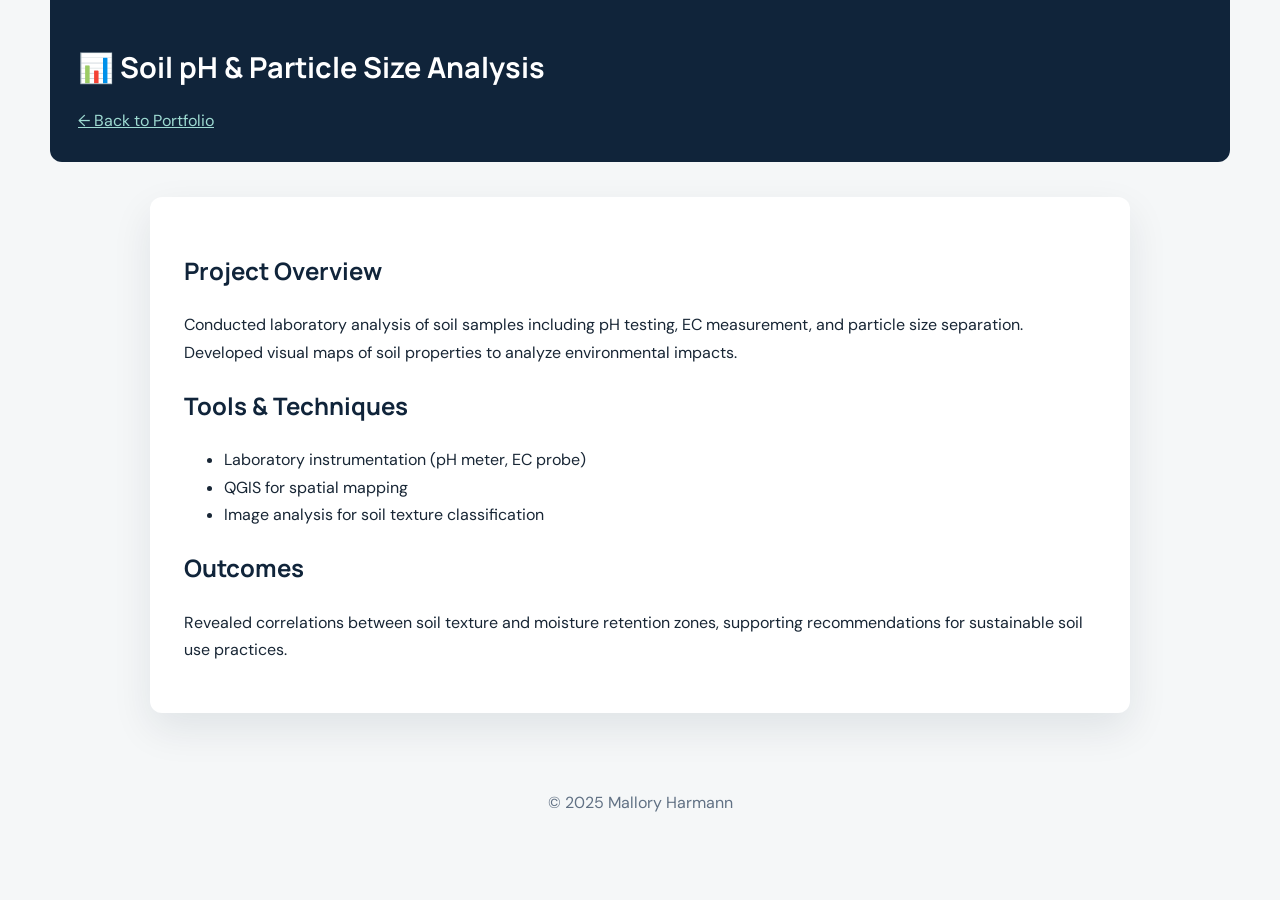
==== soil-analysis.html @ bd6270fc "Add files via upload" ====
<!DOCTYPE html>
<html lang="en">
<head>
  <meta charset="UTF-8" />
  <meta name="viewport" content="width=device-width, initial-scale=1.0"/>
  <title>Soil pH & Particle Size Analysis | Mallory Harmann</title>
  <link rel="stylesheet" href="style.css" />
</head>
<body>
  <header>
    <h1>📊 Soil pH & Particle Size Analysis</h1>
    <nav>
      <a href="index.html">← Back to Portfolio</a>
    </nav>
  </header>

  <main>
    <section>
      <h2>Project Overview</h2>
      <p>Conducted laboratory analysis of soil samples including pH testing, EC measurement, and particle size separation. Developed visual maps of soil properties to analyze environmental impacts.</p>
    </section>

    <section>
      <h2>Tools & Techniques</h2>
      <ul>
        <li>Laboratory instrumentation (pH meter, EC probe)</li>
        <li>QGIS for spatial mapping</li>
        <li>Image analysis for soil texture classification</li>
      </ul>
    </section>

    <section>
      <h2>Outcomes</h2>
      <p>Revealed correlations between soil texture and moisture retention zones, supporting recommendations for sustainable soil use practices.</p>
    </section>
  </main>

  <footer>
    <p>&copy; 2025 Mallory Harmann</p>
  </footer>
</body>
</html>
---- style.css ----
@import url('https://fonts.googleapis.com/css2?family=DM+Sans:wght@400;500;600;700&family=Manrope:wght@400;500;600;700;800&display=swap');
:root{--navy:#10243a;--navy2:#183b5b;--teal:#2f8f91;--mint:#dff1ed;--ink:#182635;--muted:#617184;--paper:#f5f7f8;--white:#fff;--line:#dce4e9;--shadow:0 16px 40px rgba(16,36,58,.09)}
*{box-sizing:border-box}html{scroll-behavior:smooth;scroll-padding-top:88px}body{margin:0;background:var(--paper);color:var(--ink);font-family:'DM Sans',Arial,sans-serif;line-height:1.7}a{color:inherit}.skip-link{position:absolute;left:-9999px;top:auto}.skip-link:focus{left:1rem;top:1rem;z-index:100;background:#fff;padding:.75rem}
.site-header{position:sticky;top:0;z-index:20;background:rgba(16,36,58,.97);backdrop-filter:blur(12px);color:#fff}.header-inner{max-width:1180px;margin:auto;padding:0 28px;min-height:72px;display:flex;align-items:center;justify-content:space-between;gap:24px}.brand{font:800 1.5rem 'Manrope',sans-serif;text-decoration:none;letter-spacing:-.08em}.brand span{color:#65c2b7}.site-header nav{display:flex;gap:22px;flex-wrap:wrap}.site-header nav a{font-size:.86rem;color:#e4edf4;text-decoration:none}.site-header nav a:hover{color:#79d1c5}
.hero{background:linear-gradient(120deg,#10243a 0%,#173d5d 68%,#1e5965 100%);color:#fff;padding:88px max(28px,calc((100vw - 1124px)/2)) 84px;display:grid;grid-template-columns:minmax(0,1.4fr) minmax(280px,.8fr);gap:60px;align-items:center}.hero-content{max-width:690px}.eyebrow{margin:0 0 12px;color:var(--teal);font-size:.76rem;font-weight:700;letter-spacing:.15em;text-transform:uppercase}.hero .eyebrow{color:#8ad9cd}.hero h1{font:800 clamp(2.7rem,5vw,4.6rem)/1.08 'Manrope',sans-serif;letter-spacing:-.055em;margin:0 0 22px}.hero h1 span{color:#82d4c6}.hero-copy{font-size:1.08rem;line-height:1.8;color:#d6e3ec;max-width:680px}.hero-actions,.contact-actions{display:flex;gap:12px;flex-wrap:wrap;margin-top:28px}.button{display:inline-flex;align-items:center;justify-content:center;padding:11px 18px;border-radius:7px;text-decoration:none;font-weight:700;font-size:.9rem;transition:transform .2s,background .2s}.button:hover{transform:translateY(-2px)}.button-primary{background:#7ed0c3;color:#102b3b}.button-secondary{border:1px solid rgba(255,255,255,.38);color:#fff}.button-outline{border:1px solid #b7cbd3;color:var(--navy);white-space:nowrap}.hero-tags{display:flex;gap:9px;flex-wrap:wrap;margin-top:34px}.hero-tags span,.tech-list span{font-size:.75rem;padding:5px 10px;border-radius:99px;background:rgba(255,255,255,.12);color:#e8f3f6}.hero-panel{border:1px solid rgba(255,255,255,.2);background:rgba(255,255,255,.07);padding:26px;border-radius:14px;box-shadow:0 20px 50px rgba(0,0,0,.12)}.panel-kicker{font-size:.72rem;text-transform:uppercase;letter-spacing:.15em;color:#a7c7d1;margin-bottom:18px}.focus-item{display:flex;align-items:center;gap:15px;padding:17px 0;border-top:1px solid rgba(255,255,255,.15)}.focus-number{font:700 1.1rem 'Manrope';color:#7ed0c3}.focus-item strong,.focus-item small{display:block}.focus-item small{color:#b9ccd8;font-size:.78rem;margin-top:3px}
.section{max-width:1180px;margin:0 auto;padding:78px 28px}.section-heading{max-width:700px;margin-bottom:22px}.section-heading h2,.contact-section h2{font:800 clamp(1.9rem,3.4vw,2.8rem)/1.15 'Manrope',sans-serif;letter-spacing:-.04em;color:var(--navy);margin:0}.section-heading-row{max-width:none;display:flex;align-items:end;justify-content:space-between;gap:20px}.text-link,.card-link,.research-card a,.presentation-links a{color:#176d76;font-weight:700;text-decoration:none}.text-link{white-space:nowrap}.text-link:hover,.card-link:hover,.research-card a:hover,.presentation-links a:hover{text-decoration:underline}.about-section{padding-top:82px;padding-bottom:75px}.about-grid{display:grid;grid-template-columns:.8fr 1.2fr;gap:54px}.lead{font:600 1.3rem/1.55 'Manrope';color:var(--navy);margin:0}.about-detail p{margin:0 0 14px;color:#526274}.portfolio-section{max-width:none;background:#fff}.portfolio-section>.section-heading,.portfolio-section>.section-intro,.portfolio-section>.project-grid,.portfolio-section>.repo-strip,.programming-section>.section-heading,.programming-section>.section-intro,.programming-section>.project-grid,.programming-section>.repo-strip{max-width:1124px;margin-left:auto;margin-right:auto}.section-intro{max-width:780px;color:var(--muted);margin:0 auto 28px 0}.project-grid{display:grid;grid-template-columns:repeat(3,minmax(0,1fr));gap:22px}.project-card{background:#fff;border:1px solid var(--line);border-radius:12px;overflow:hidden;box-shadow:0 7px 22px rgba(16,36,58,.045);display:flex;flex-direction:column}.programming-section .project-card{background:#fff}.project-image{display:block;aspect-ratio:16/9;background:#e7edf0;overflow:hidden}.project-image img{display:block;width:100%;height:100%;object-fit:cover;transition:transform .35s}.project-image:hover img{transform:scale(1.035)}.project-body{padding:22px;display:flex;flex-direction:column;align-items:flex-start;flex:1}.card-type{margin:0 0 7px;color:var(--teal);font-size:.7rem;font-weight:700;letter-spacing:.12em;text-transform:uppercase}.project-body h3,.research-card h3,.skill-group h3,.education-list h3{font:700 1.15rem/1.35 'Manrope';color:var(--navy);margin:0 0 10px}.project-body>p:not(.card-type){font-size:.9rem;color:var(--muted);margin:0 0 16px}.tech-list{display:flex;gap:7px;flex-wrap:wrap;margin:0 0 18px}.tech-list span{background:#e9f2f3;color:#285d66}.card-link{font-size:.86rem;margin-top:auto}.repo-strip{margin-top:28px;padding:20px 22px;border:1px solid var(--line);border-radius:10px;display:flex;align-items:center;justify-content:space-between;gap:20px;background:#f7fafb}.repo-strip strong{font:700 1rem 'Manrope';color:var(--navy)}.repo-strip p{margin:3px 0 0;color:var(--muted);font-size:.86rem}
.programming-section{max-width:none;background:#edf3f5}.research-section{padding-top:80px}.research-grid{display:grid;grid-template-columns:repeat(4,minmax(0,1fr));gap:16px}.research-card{padding:22px;background:#fff;border:1px solid var(--line);border-radius:10px}.research-card p{font-size:.88rem;color:var(--muted);margin:0 0 14px}.research-card a{font-size:.84rem}.presentation-links{display:flex;gap:18px;flex-wrap:wrap;margin-top:22px;padding-top:20px;border-top:1px solid var(--line);font-size:.86rem}.presentation-links strong{color:var(--navy)}
.skills-section{max-width:none;background:#fff}.skills-section>.section-heading,.skills-section>.skills-grid,.skills-section>.skills-note{max-width:1124px;margin-left:auto;margin-right:auto}.skills-grid{display:grid;grid-template-columns:repeat(4,minmax(0,1fr));gap:16px}.skill-group{padding:20px;border-radius:10px;background:#f4f7f8;border:1px solid #e5ebee}.skill-group h3{font-size:1rem}.skill-group p{font-size:.88rem;color:var(--muted);margin:0}.skills-note{font-size:.78rem;color:#778595;margin-top:18px}
.education-list{border-top:1px solid var(--line)}.education-list>div{display:grid;grid-template-columns:140px 1fr;gap:22px;padding:20px 0;border-bottom:1px solid var(--line)}.education-date{font-size:.83rem;font-weight:700;color:var(--teal)}.education-list h3{margin:0 0 4px}.education-list p{margin:0;color:var(--muted);font-size:.9rem}
.contact-section{background:var(--navy);color:#fff;text-align:center;padding:74px 24px}.contact-section .eyebrow{color:#80d2c4}.contact-section h2{color:#fff}.contact-section>p:not(.eyebrow){max-width:620px;margin:16px auto;color:#cbd9e2}.contact-actions{justify-content:center}.site-footer{display:flex;justify-content:space-between;gap:20px;padding:20px max(28px,calc((100vw - 1124px)/2));background:#0b1b2b;color:#9eafbd;font-size:.78rem}.site-footer p{margin:0}
/* Existing project detail pages */
body:not(:has(.hero))>header{max-width:1180px;margin:0 auto;background:var(--navy);color:#fff;padding:28px;border-radius:0 0 12px 12px}body:not(:has(.hero))>header h1{font:700 1.8rem 'Manrope'}body:not(:has(.hero))>header nav a{color:#9edbd2}body:not(:has(.hero))>main{max-width:980px;margin:35px auto;background:#fff;padding:34px;border-radius:12px;box-shadow:var(--shadow)}body:not(:has(.hero))>main h2{color:var(--navy);font-family:'Manrope'}body:not(:has(.hero))>footer{text-align:center;color:var(--muted);padding:25px}
@media(max-width:900px){.hero{grid-template-columns:1fr;gap:32px;padding-top:65px}.hero-panel{max-width:620px}.project-grid{grid-template-columns:repeat(2,minmax(0,1fr))}.research-grid,.skills-grid{grid-template-columns:repeat(2,minmax(0,1fr))}.about-grid{gap:28px}}
@media(max-width:620px){.header-inner{align-items:flex-start;flex-direction:column;padding:14px 20px;gap:8px}.site-header nav{gap:8px 15px}.site-header nav a{font-size:.78rem}.hero{padding:54px 22px}.section{padding:56px 20px}.section-heading-row{align-items:flex-start;flex-direction:column}.about-grid{grid-template-columns:1fr}.project-grid,.research-grid,.skills-grid{grid-template-columns:1fr}.repo-strip{align-items:flex-start;flex-direction:column}.education-list>div{grid-template-columns:1fr;gap:4px}.site-footer{flex-direction:column;padding:20px}.hero h1{font-size:2.65rem}}
@media(prefers-reduced-motion:reduce){html{scroll-behavior:auto}*,*::before,*::after{transition:none!important}}
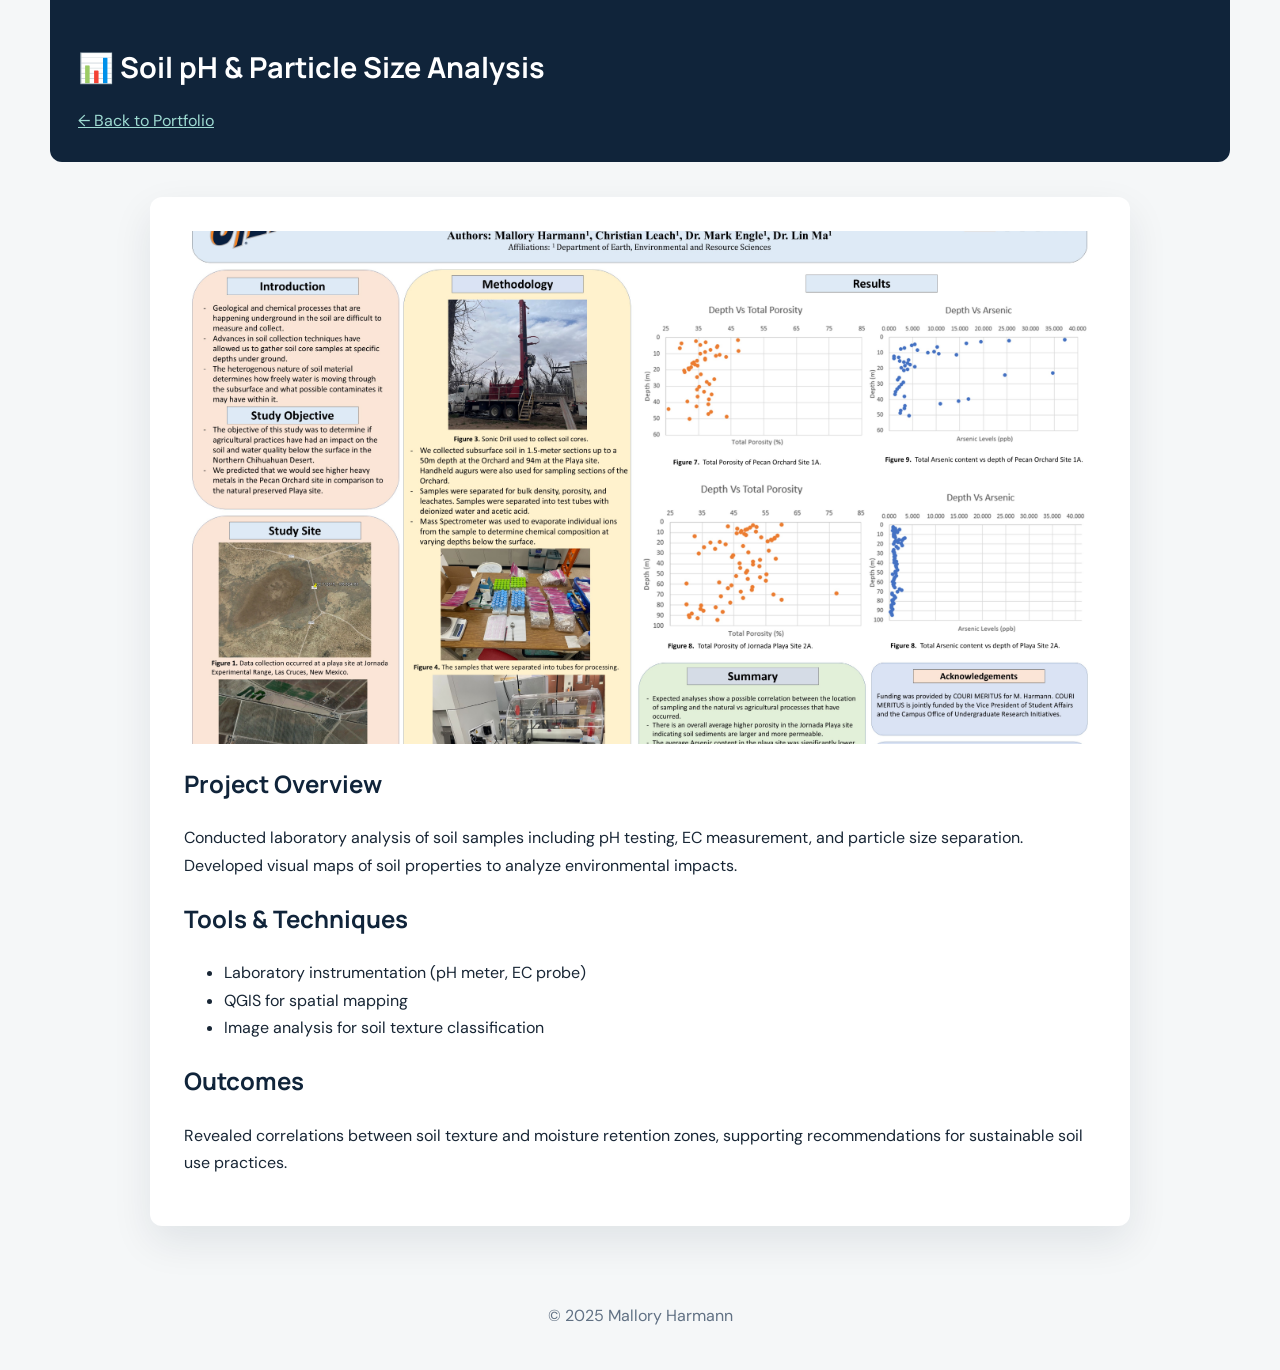
==== commit 99006d5a: "Update soil-analysis.html" ====
--- a/soil-analysis.html
+++ b/soil-analysis.html
@@ -15,6 +15,13 @@
   </header>
 
   <main>
+    <div class="project-image">
+      <img
+        src="images/subsurface-soil-poster.jpg"
+        alt="Subsurface soil analysis research poster"
+      >
+    </div>
+    
     <section>
       <h2>Project Overview</h2>
       <p>Conducted laboratory analysis of soil samples including pH testing, EC measurement, and particle size separation. Developed visual maps of soil properties to analyze environmental impacts.</p>
